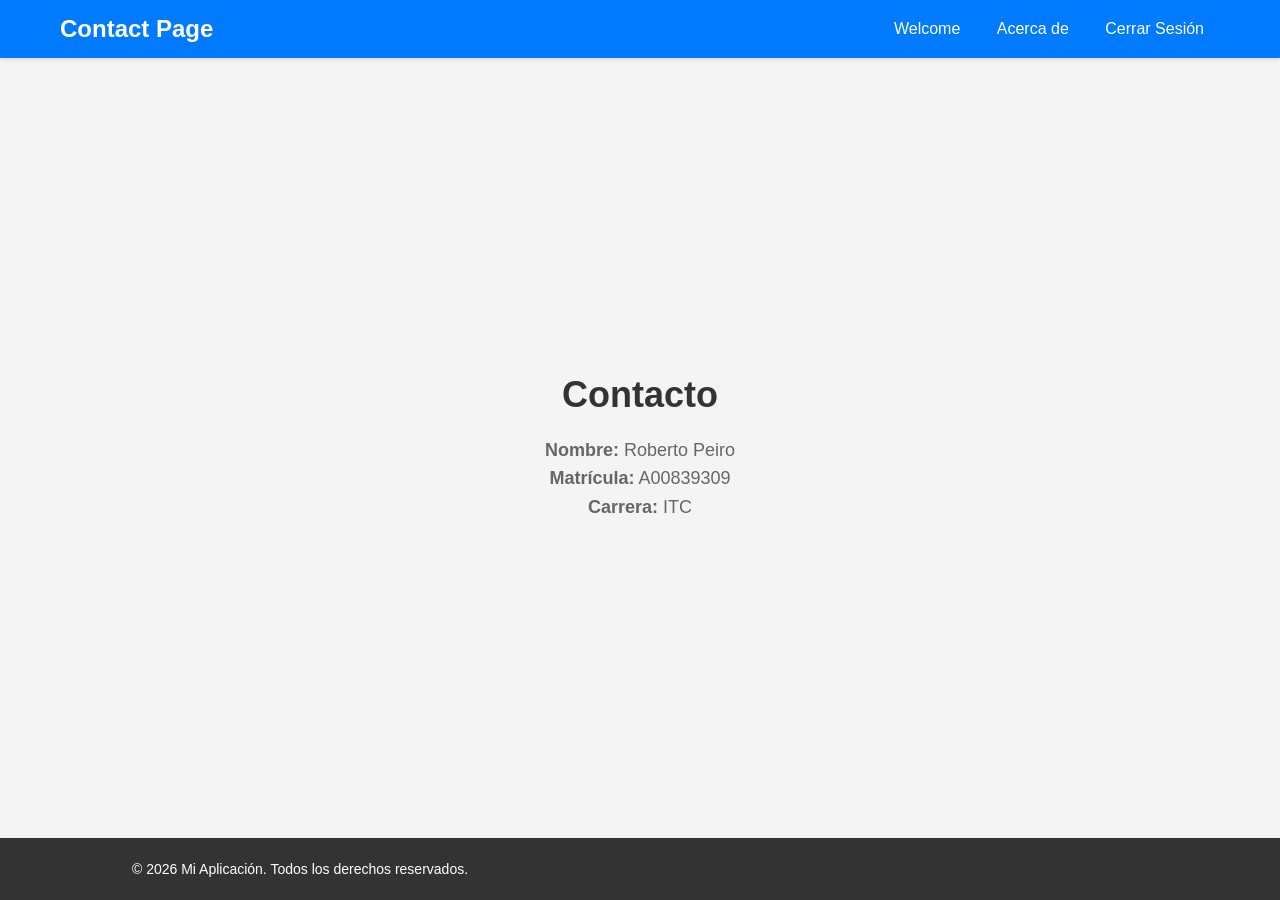
==== Actividad 1/contact.html @ f15d482e "Add About and Contact pages with navigation links" ====
<!doctype html>
<html lang="en">
  <head>
    <meta charset="UTF-8" />
    <meta name="viewport" content="width=device-width, initial-scale=1.0" />
    <title>Contact Page</title>
    <link rel="stylesheet" href="styles.css" />
  </head>
  <body class="page-with-header">
    <header>
      <div class="header-content">
        <h3>Contact Page</h3>
        <nav>
          <a href="welcome.html">Welcome</a>
          <a href="about.html">Acerca de</a>
          <a href="login.html" class="logout-btn">Cerrar Sesión</a>
        </nav>
      </div>
    </header>

    <main class="main-content">
      <h1>Contacto</h1>
      <p><strong>Nombre:</strong> Roberto Peiro</p>
      <p><strong>Matrícula:</strong> A00839309</p>
      <p><strong>Carrera:</strong> ITC</p>
    </main>

    <footer>
      <p>&copy; 2026 Mi Aplicación. Todos los derechos reservados.</p>
    </footer>
  </body>
</html>
---- Actividad 1/styles.css ----
* {
    margin: 0;
    padding: 0;
    box-sizing: border-box;
}

body {
    font-family: Arial, sans-serif;
    background-color: #f4f4f4;
    display: flex;
    flex-direction: column;
    min-height: 100vh;
    text-align: center;
}

body.page-with-header {
    justify-content: flex-start;
}

body:not(.page-with-header) {
    justify-content: center;
    align-items: center;
    height: 100vh;
}

h1 {
    color: #333;
    font-size: 36px;
    margin-bottom: 20px;
}

h2 {
    text-align: center;
    margin-bottom: 20px;
    color: #333;
}

#loginForm,
#signupForm {
    background-color: white;
    padding: 30px;
    border-radius: 8px;
    box-shadow: 0 4px 6px rgba(0, 0, 0, 0.1);
    width: 300px;
}

label {
    color: #555;
    font-size: 14px;
    font-weight: bold;
}

input[type="text"],
input[type="password"],
input[type="email"] {
    width: 100%;
    padding: 10px;
    margin: 8px 0 15px 0;
    border: 1px solid #ddd;
    border-radius: 4px;
    font-size: 14px;
}

input[type="text"]:focus,
input[type="password"]:focus,
input[type="email"]:focus {
    outline: none;
    border-color: #007bff;
}

button {
    width: 100%;
    padding: 12px;
    background-color: #007bff;
    color: white;
    border: none;
    border-radius: 4px;
    font-size: 16px;
    cursor: pointer;
    transition: background-color 0.3s;
}

button:hover {
    background-color: #0056b3;
}

#message {
    margin-top: 15px;
    text-align: center;
    font-size: 14px;
    min-height: 20px;
}

p {
    color: #666;
    font-size: 18px;
    max-width: 600px;
    line-height: 1.6;
}

/* Header styles */
header {
    background-color: #007bff;
    color: white;
    padding: 15px 0;
    box-shadow: 0 2px 4px rgba(0, 0, 0, 0.1);
    width: 100%;
}

.header-content {
    max-width: 1200px;
    margin: 0 auto;
    padding: 0 20px;
    display: flex;
    justify-content: space-between;
    align-items: center;
}

header h3 {
    margin: 0;
    font-size: 24px;
}

nav a {
    color: white;
    text-decoration: none;
    padding: 8px 16px;
    border-radius: 4px;
    transition: background-color 0.3s;
}

nav a:hover {
    background-color: rgba(255, 255, 255, 0.2);
}

/* Main content styles */
.main-content {
    flex: 1;
    display: flex;
    flex-direction: column;
    justify-content: center;
    align-items: center;
    padding: 40px 20px;
}

/* Footer styles */
footer {
    background-color: #333;
    color: white;
    text-align: center;
    padding: 20px 0;
    width: 100%;
    margin-top: auto;
}

footer p {
    margin: 0;
    font-size: 14px;
    color: white;
}
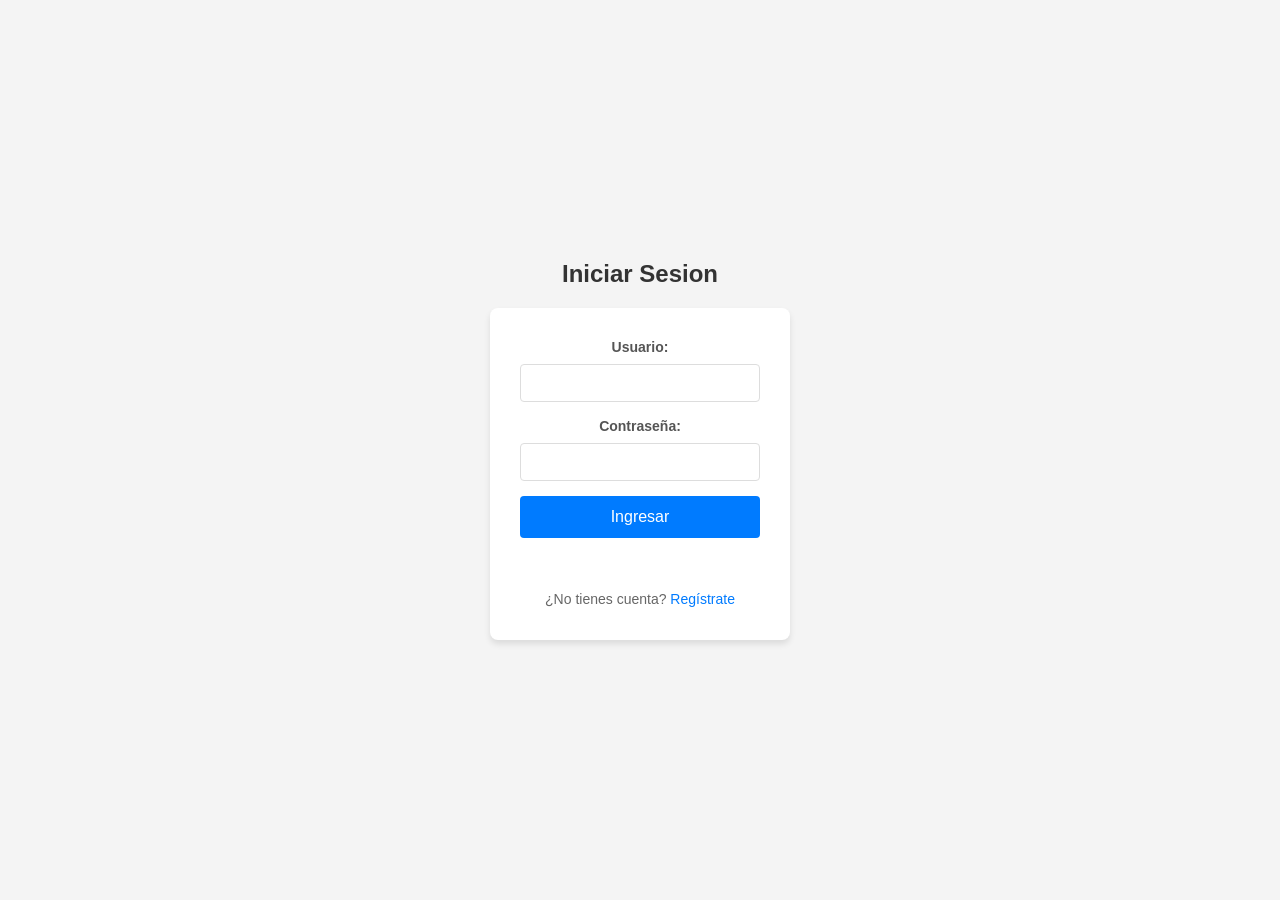
==== commit 88565377: "Refactor HTML structure and implement component loading for header and footer; add authentication sc" ====
--- a/Actividad 1/contact.html
+++ b/Actividad 1/contact.html
@@ -5,18 +5,10 @@
     <meta name="viewport" content="width=device-width, initial-scale=1.0" />
     <title>Contact Page</title>
     <link rel="stylesheet" href="styles.css" />
+    <script src="components.js"></script>
   </head>
   <body class="page-with-header">
-    <header>
-      <div class="header-content">
-        <h3>Contact Page</h3>
-        <nav>
-          <a href="welcome.html">Welcome</a>
-          <a href="about.html">Acerca de</a>
-          <a href="login.html" class="logout-btn">Cerrar Sesión</a>
-        </nav>
-      </div>
-    </header>
+    <div id="header"></div>
 
     <main class="main-content">
       <h1>Contacto</h1>
@@ -25,8 +17,8 @@
       <p><strong>Carrera:</strong> ITC</p>
     </main>
 
-    <footer>
-      <p>&copy; 2026 Mi Aplicación. Todos los derechos reservados.</p>
-    </footer>
+    <div id="footer"></div>
+
+    <script src="auth.js"></script>
   </body>
 </html>
